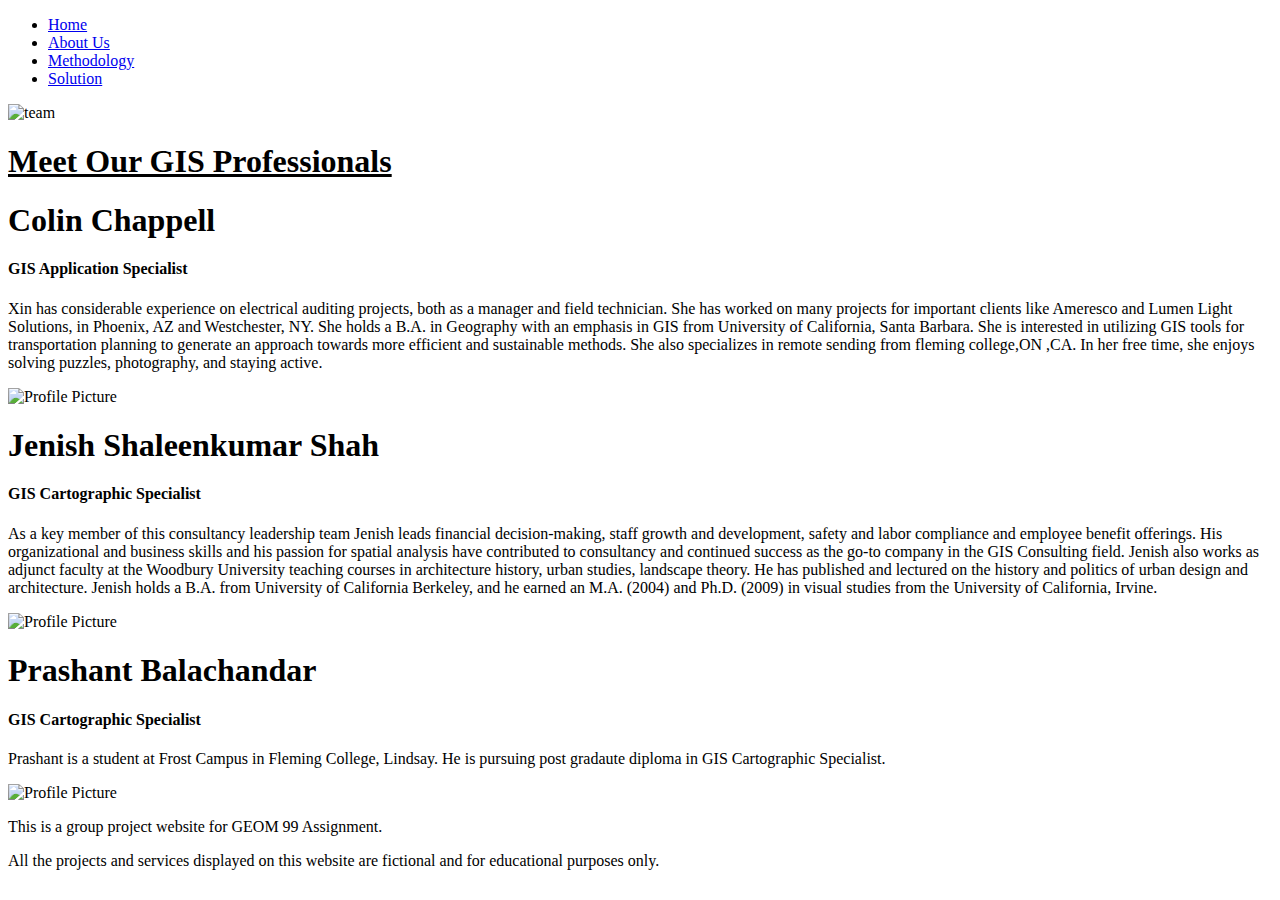
==== Aboutus.html @ 1f741565 "Add files via upload" ====
<!DOCTYPE html>
<html lang="en">
<head>
  <title>About us</title>
  <meta charset="UTF-8">
  <meta name="description" content="This is the About us page of our Group Project for the GEOM99 course showing information about team members.">
  <meta name="keywords" content="Web GIS Development, Group Project, Team Members">
  <meta name="author" content="Colin, Jenish, Prashant">
  <meta name="viewport" content="width=device-width, initial-scale=1.0">
  <link rel="stylesheet" type="text/css" href="CSS/style.css">
</head>
<body>

<nav class="'navbar"></nav>
<ul class="navbar">
    <li><a href="index.html">Home</a></li>
    <li><a class="active" href= "Aboutus.html">About Us</a></li>
    <li><a href= "Methodology.html">Methodology</a></li>
    <li><a href= "Solution.html">Solution</a></li>
</ul>
</nav>
  
<div class="bghead">
  <img class="bgimage" src="Images/teams.png" alt="team">
  <h1 class="bghead"><u>Meet Our GIS Professionals</u></h1>
</div>

<div class="grid"> 
  <div class="gridcontent">
      <h1>Colin Chappell</h1>
      <h4> GIS Application Specialist </h4>
      <p class="textcolor"> Xin has considerable experience on electrical auditing projects, both as a manager 
        and field technician. She has worked on many projects for important clients like Ameresco and Lumen 
        Light Solutions, in Phoenix, AZ and Westchester, NY. She holds a B.A. in Geography with an emphasis 
        in GIS from University of California, Santa Barbara. She is interested in utilizing GIS tools for 
        transportation planning to generate an approach towards more efficient and sustainable methods. 
        She also specializes in remote sending from fleming college,ON ,CA. In her free time, she enjoys 
        solving puzzles, photography, and staying active. 
      </p>
      </div>
      <div class = "profilepic"> 
        <img src="" alt = "Profile Picture" />
      </div>
</div>

<div class="grid2"> 
  <div class="gridcontent"> 
      <h1> Jenish Shaleenkumar Shah </h1>
      <h4> GIS Cartographic Specialist </h4>
      <p class="textcolor">As a key member of this consultancy leadership team Jenish leads financial 
        decision-making, staff growth and development, safety and labor compliance and employee benefit 
        offerings. His organizational and business skills and his passion for spatial analysis have 
        contributed to consultancy and continued success as the go-to company in the GIS Consulting 
        field. Jenish also works as adjunct faculty at the Woodbury University teaching courses in 
        architecture history, urban studies, landscape theory. He has published and lectured on the 
        history and politics of urban design and architecture. Jenish holds a B.A. from University of 
        California Berkeley, and he earned an M.A. (2004) and Ph.D. (2009) in visual studies from the
        University of California, Irvine. 
      </p> 
  </div>
      <div class = "propic1"> 
        <img src="Images/rejenish.jpeg" alt = "Profile Picture" />
      </div>
</div>

<div class="grid"> 
    <div class = "gridcontent">
      <h1> Prashant Balachandar </h1>
      <h4> GIS Cartographic Specialist</h4>
      <p class="textcolor"> Prashant is a student at Frost Campus in Fleming College, Lindsay. He is pursuing post gradaute diploma in GIS Cartographic Specialist. 
      </p>
    </div>
      <div class = "propic"> 
        <img src="Images/reprashant.jpeg" alt = "Profile Picture" />
      </div>
  </div>

<footer>
  <div class="Disclaimer">
  <p>This is a group project website for GEOM 99 Assignment.</p>
  <p>All the projects and services displayed on this website are fictional
  and for educational purposes only.</p>
  </div>
</footer>

</body>

</html>
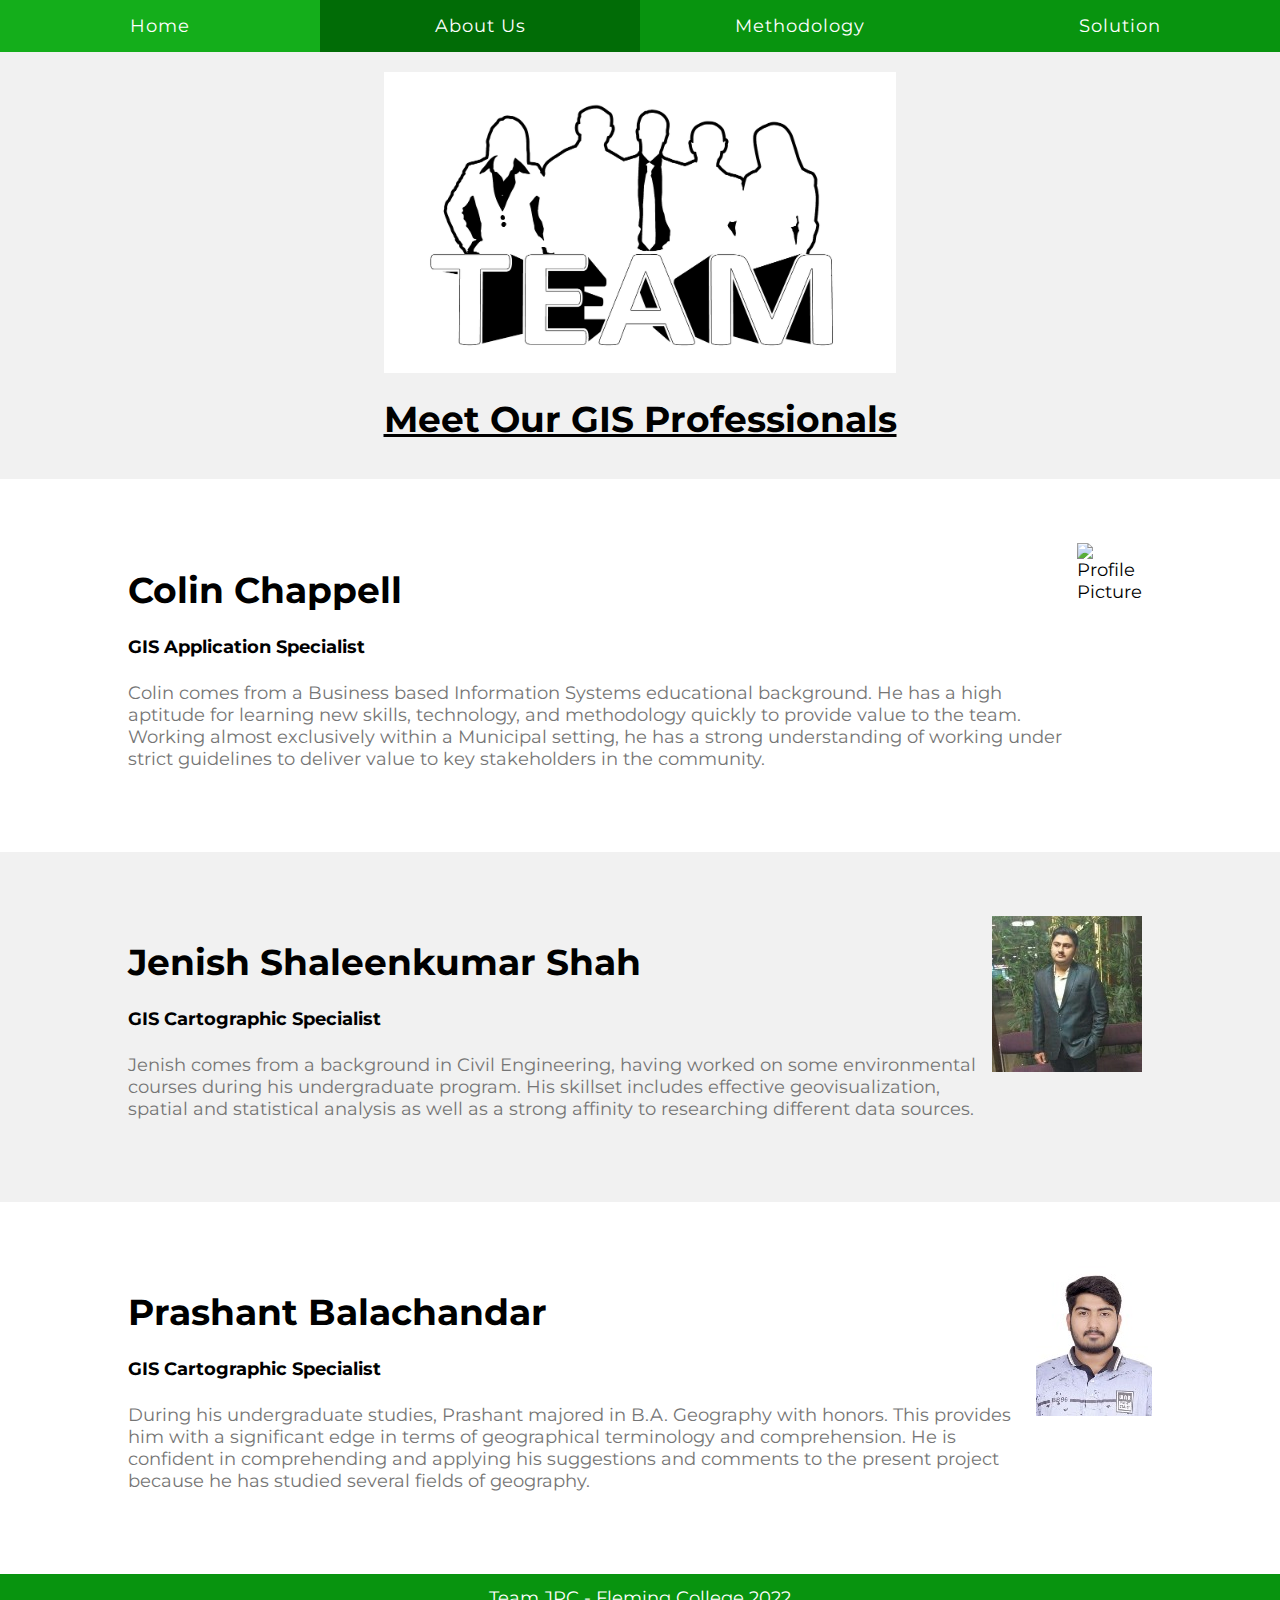
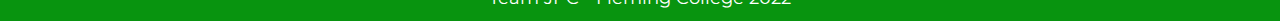
==== commit 32b306e1: "Update Aboutus.html" ====
--- a/Aboutus.html
+++ b/Aboutus.html
@@ -8,6 +8,7 @@
   <meta name="author" content="Colin, Jenish, Prashant">
   <meta name="viewport" content="width=device-width, initial-scale=1.0">
   <link rel="stylesheet" type="text/css" href="CSS/style.css">
+  <link href="https://fonts.googleapis.com/css2?family=Montserrat:wght@300&amp;display=swap" rel="stylesheet">
 </head>
 <body>
 
@@ -29,13 +30,7 @@
   <div class="gridcontent">
       <h1>Colin Chappell</h1>
       <h4> GIS Application Specialist </h4>
-      <p class="textcolor"> Xin has considerable experience on electrical auditing projects, both as a manager 
-        and field technician. She has worked on many projects for important clients like Ameresco and Lumen 
-        Light Solutions, in Phoenix, AZ and Westchester, NY. She holds a B.A. in Geography with an emphasis 
-        in GIS from University of California, Santa Barbara. She is interested in utilizing GIS tools for 
-        transportation planning to generate an approach towards more efficient and sustainable methods. 
-        She also specializes in remote sending from fleming college,ON ,CA. In her free time, she enjoys 
-        solving puzzles, photography, and staying active. 
+      <p class="textcolor"> Colin comes from a Business based Information Systems educational background. He has a high aptitude for learning new skills, technology, and methodology quickly to provide value to the team. Working almost exclusively within a Municipal setting, he has a strong understanding of working under strict guidelines to deliver value to key stakeholders in the community.  
       </p>
       </div>
       <div class = "profilepic"> 
@@ -47,15 +42,7 @@
   <div class="gridcontent"> 
       <h1> Jenish Shaleenkumar Shah </h1>
       <h4> GIS Cartographic Specialist </h4>
-      <p class="textcolor">As a key member of this consultancy leadership team Jenish leads financial 
-        decision-making, staff growth and development, safety and labor compliance and employee benefit 
-        offerings. His organizational and business skills and his passion for spatial analysis have 
-        contributed to consultancy and continued success as the go-to company in the GIS Consulting 
-        field. Jenish also works as adjunct faculty at the Woodbury University teaching courses in 
-        architecture history, urban studies, landscape theory. He has published and lectured on the 
-        history and politics of urban design and architecture. Jenish holds a B.A. from University of 
-        California Berkeley, and he earned an M.A. (2004) and Ph.D. (2009) in visual studies from the
-        University of California, Irvine. 
+      <p class="textcolor">Jenish comes from a background in Civil Engineering, having worked on some environmental courses during his undergraduate program. His skillset includes effective geovisualization, spatial and statistical analysis as well as a strong affinity to researching different data sources. 
       </p> 
   </div>
       <div class = "propic1"> 
@@ -67,7 +54,7 @@
     <div class = "gridcontent">
       <h1> Prashant Balachandar </h1>
       <h4> GIS Cartographic Specialist</h4>
-      <p class="textcolor"> Prashant is a student at Frost Campus in Fleming College, Lindsay. He is pursuing post gradaute diploma in GIS Cartographic Specialist. 
+      <p class="textcolor"> During his undergraduate studies, Prashant majored in B.A. Geography with honors. This provides him with a significant edge in terms of geographical terminology and comprehension. He is confident in comprehending and applying his suggestions and comments to the present project because he has studied several fields of geography. 
       </p>
     </div>
       <div class = "propic"> 
@@ -76,13 +63,11 @@
   </div>
 
 <footer>
-  <div class="Disclaimer">
-  <p>This is a group project website for GEOM 99 Assignment.</p>
-  <p>All the projects and services displayed on this website are fictional
-  and for educational purposes only.</p>
+  <div class="footer">
+  <p class="footernote">Team JPC - Fleming College 2022</p>
   </div>
 </footer>
 
 </body>
 
-</html>+</html>
--- a/CSS/style.css
+++ b/CSS/style.css
@@ -0,0 +1,217 @@
+body {
+	background-color:white;
+	font-size: 18px;
+	margin:0;
+	padding:0;
+	color: black;
+	font-family: 'Montserrat', arial, helvetica, sans-serif;
+}
+
+.header{
+	background-image: url(/Images/Highway_401_Greenbelt.jpg);
+	background-size: cover;
+	background-position-y: 25%;
+	margin:0;
+	padding:0;
+	height:10vw;
+}
+.navbar{
+	list-style-type: none;
+	margin: 0;
+	padding:0;
+	top:0;	
+	overflow: hidden;
+	background-color: #08940f;
+	position: sticky;
+	display:flex;
+	justify-content: center;
+}
+
+li {
+	float:left;
+	text-align:center;
+}
+
+li a{
+	display: inline-block;
+	color:white;
+	text-decoration: none;
+	width: 25vw;
+	margin: 0;
+	padding: 15px 0px;
+	letter-spacing: 1px;
+	flex: 1;
+}
+li a:focus{
+	border-color:white;
+	background-color:#14ae1b;
+	color:white;
+	font-weight: bold;
+}
+li a:hover {
+	background-color: #14ae1b;
+	color:white;
+}
+.active{
+	display: block;
+	background-color:#016c06;
+}
+.block1 {
+	padding: 0.5vw;
+	margin-top: 0;
+	margin-left: 10vw;
+	margin-right:10vw;
+	border-bottom:solid;
+	border-color: #000000;
+	border-width: 1pt;
+}
+.block2 {
+	padding: 0.5vw;
+	margin-top: 0;
+	margin-left: 10vw;
+	margin-right:10vw;
+	border-bottom:solid;
+	border-color: #858484;
+	border-width: 1pt;
+	border-bottom: none;
+}
+.title1 {
+	font-size: 30px;
+	color:#000000
+}
+
+.title2{
+	font-weight:bold;
+	font-size:20px;
+	color:#009999;
+	margin-top: 5px;
+	margin-bottom:0px;
+}
+
+.title3 {
+	width:60%;
+	margin: auto;
+	font-size: 30px;
+	color:#000000
+}
+
+.title4 {
+	font-size:20pt;
+	color:#000000;
+}
+
+.generalText{
+	margin-top: 0;
+	text-align: justify;
+}
+
+.homeSubHead{
+	font-weight:bold;
+	font-size:20px;
+}
+
+/* .projdesc{
+	text-align: justify;
+	font-size:20px;
+} */
+
+.text1{
+	font-size:22px;	
+    text-align: justify;
+}
+.text2{
+    font-size:18px;	
+	text-align: justify;
+}
+
+.text3{
+    font-size:16px;	
+	text-align: justify;
+}
+
+.text4{
+	font-size:18px;
+}
+
+/* .projectimagesubtext {
+	font-size: 14px;
+	font-style: italic;
+	text-align: center;
+} */
+
+#map {
+    height: 1200px;
+    width: 100%;
+}
+/* about us page code */
+.bghead {
+    text-align: center;
+    background-color:#f1f1f1;
+    padding-bottom: 7px;
+}
+.bgimage {
+    display: block;
+    margin-left: auto;
+    margin-right: auto;
+    padding-top: 20px;
+    width: 40%;
+}
+.grid {
+    padding-top: 64px;
+    padding-bottom: 64px;
+    padding-left: 10vw;
+	padding-right: 10vw;
+    display: flex;
+}
+.grid2 {
+    padding-top: 64px;
+    padding-bottom: 64px;
+    padding-left: 10vw;
+	padding-right: 10vw;
+    color:#000;
+    background-color:#f1f1f1;
+    display: flex;
+}
+.gridcontent {
+    text-align: left;
+    flex: 100%;
+}
+.textcolor{
+    color:#757575
+}
+.propic {
+    right: 600px;
+}
+.propic1 {
+    left: 150px;
+    flex: 0%;
+    padding-right: 1%;
+}
+.profilepic {
+    left: 150px;
+    flex: 0%;
+    padding-right: 1%;
+}
+.Disclaimer {
+    color: white;
+    flex:60%;
+    font-size: 15px;
+    background-color: #333;
+    text-align: center;
+}
+.footer {
+	background-color: #08940f;
+	position: static;
+	width: 100%;
+	bottom: 0px;
+	left: 0px;
+}
+	
+.footernote {
+	color:rgb(255, 255, 255);
+	font-family: 'Montserrat', sans-serif;
+	text-align: center;
+	margin-top: 0;
+	margin-bottom: 0;
+	padding: 1vw;
+}
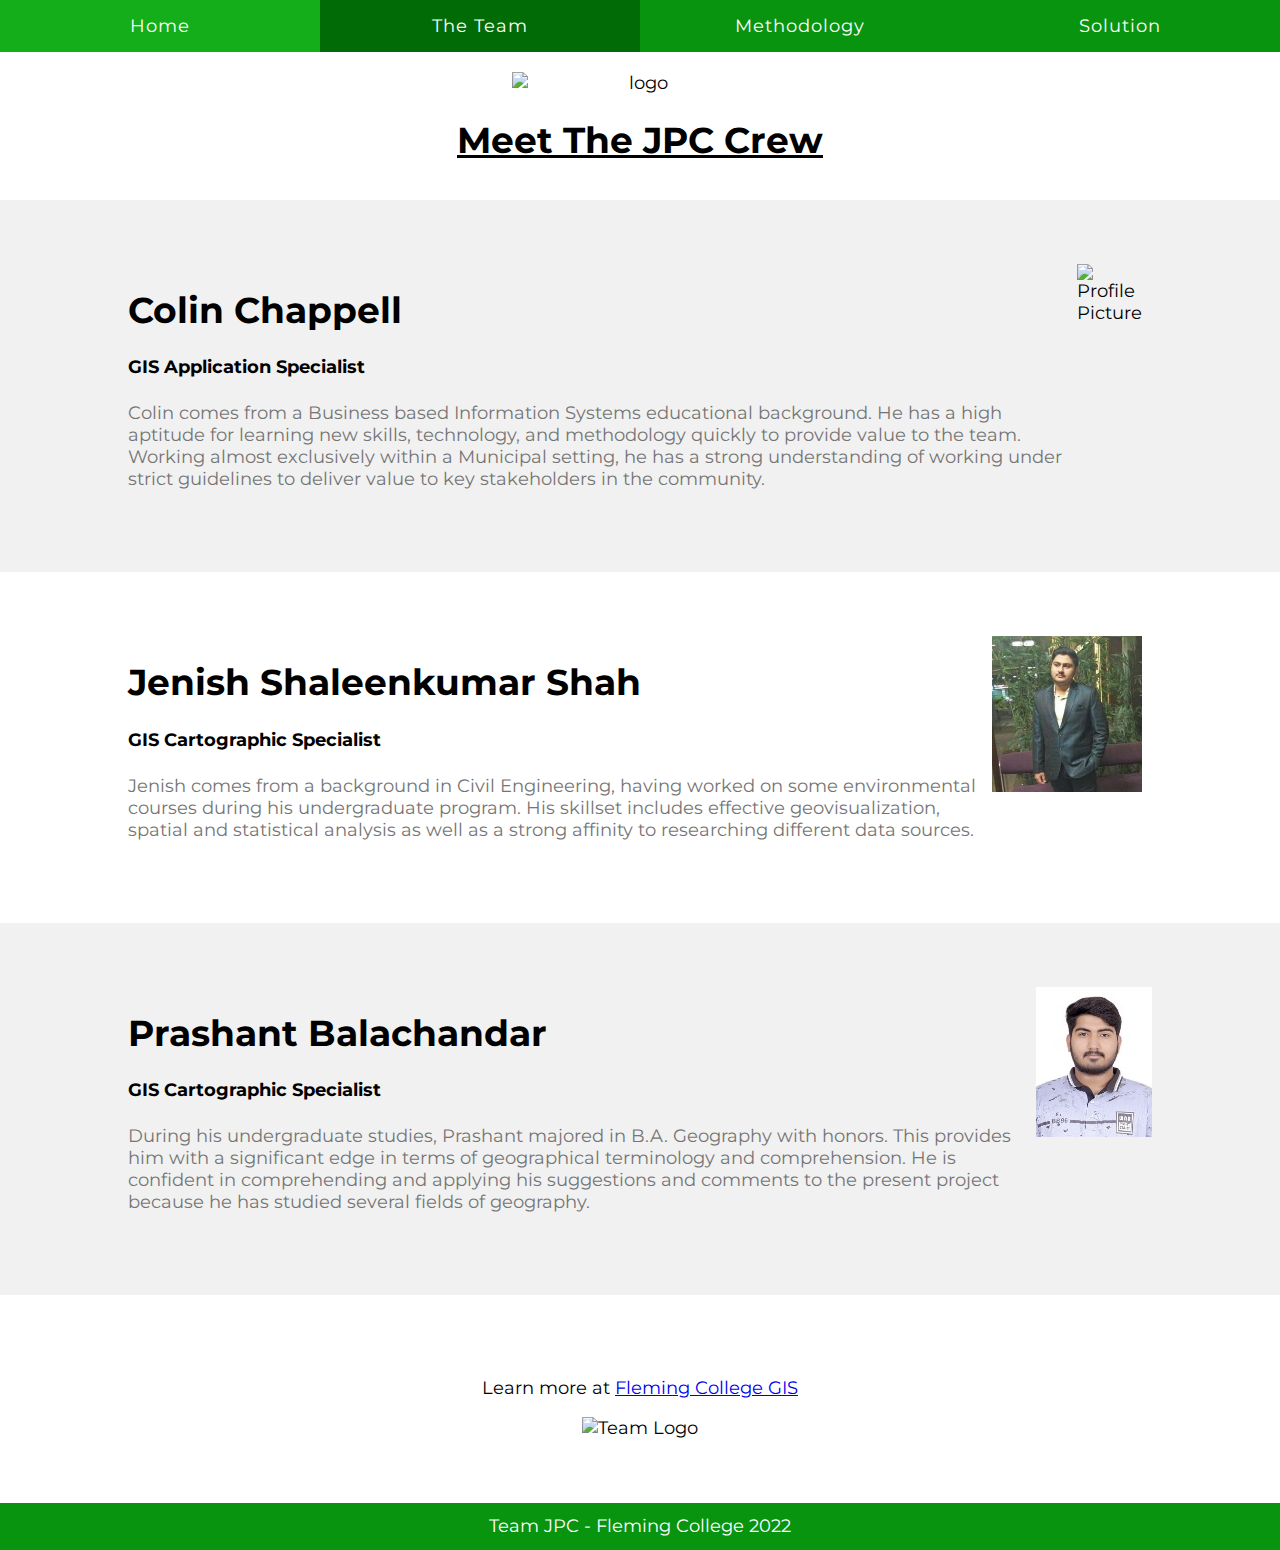
==== commit 4a65f1e7: "Update Aboutus.html" ====
--- a/Aboutus.html
+++ b/Aboutus.html
@@ -1,7 +1,7 @@
 <!DOCTYPE html>
 <html lang="en">
 <head>
-  <title>About us</title>
+  <title>Team JPC</title>
   <meta charset="UTF-8">
   <meta name="description" content="This is the About us page of our Group Project for the GEOM99 course showing information about team members.">
   <meta name="keywords" content="Web GIS Development, Group Project, Team Members">
@@ -15,18 +15,18 @@
 <nav class="'navbar"></nav>
 <ul class="navbar">
     <li><a href="index.html">Home</a></li>
-    <li><a class="active" href= "Aboutus.html">About Us</a></li>
+    <li><a class="active" href= "Aboutus.html">The Team</a></li>
     <li><a href= "Methodology.html">Methodology</a></li>
     <li><a href= "Solution.html">Solution</a></li>
 </ul>
 </nav>
   
 <div class="bghead">
-  <img class="bgimage" src="Images/teams.png" alt="team">
-  <h1 class="bghead"><u>Meet Our GIS Professionals</u></h1>
+  <img class="bgimage" src="Images/output-onlinepngtools.png" alt="logo">
+  <h1 class="bghead"><u>Meet The JPC Crew</u></h1>
 </div>
 
-<div class="grid"> 
+<div class="grid2"> 
   <div class="gridcontent">
       <h1>Colin Chappell</h1>
       <h4> GIS Application Specialist </h4>
@@ -38,7 +38,7 @@
       </div>
 </div>
 
-<div class="grid2"> 
+<div class="grid"> 
   <div class="gridcontent"> 
       <h1> Jenish Shaleenkumar Shah </h1>
       <h4> GIS Cartographic Specialist </h4>
@@ -50,7 +50,7 @@
       </div>
 </div>
 
-<div class="grid"> 
+<div class="grid2"> 
     <div class = "gridcontent">
       <h1> Prashant Balachandar </h1>
       <h4> GIS Cartographic Specialist</h4>
@@ -61,7 +61,12 @@
         <img src="Images/reprashant.jpeg" alt = "Profile Picture" />
       </div>
   </div>
-
+<div class="grid3">
+  <p class="text2">Learn more at
+    <a class="link" href="https://www.geocommunity.net/#about">Fleming College GIS</a>
+  </p>
+  <img class="logo" src="Images/Artboard 1.png" alt="Team Logo">
+</div>
 <footer>
   <div class="footer">
   <p class="footernote">Team JPC - Fleming College 2022</p>
--- a/CSS/style.css
+++ b/CSS/style.css
@@ -10,7 +10,7 @@
 .header{
 	background-image: url(/Images/Highway_401_Greenbelt.jpg);
 	background-size: cover;
-	background-position-y: 25%;
+	background-position-y: 45%;
 	margin:0;
 	padding:0;
 	height:10vw;
@@ -75,6 +75,13 @@
 	border-width: 1pt;
 	border-bottom: none;
 }
+.grid3 {
+	padding-top: 64px;
+    padding-bottom: 64px;
+    padding-left: 10vw;
+	padding-right: 10vw;
+	text-align: center;
+}
 .title1 {
 	font-size: 30px;
 	color:#000000
@@ -121,7 +128,7 @@
 }
 .text2{
     font-size:18px;	
-	text-align: justify;
+	text-align: center;
 }
 
 .text3{
@@ -146,7 +153,7 @@
 /* about us page code */
 .bghead {
     text-align: center;
-    background-color:#f1f1f1;
+    background-color:white;
     padding-bottom: 7px;
 }
 .bgimage {
@@ -154,7 +161,7 @@
     margin-left: auto;
     margin-right: auto;
     padding-top: 20px;
-    width: 40%;
+    width: 20%;
 }
 .grid {
     padding-top: 64px;
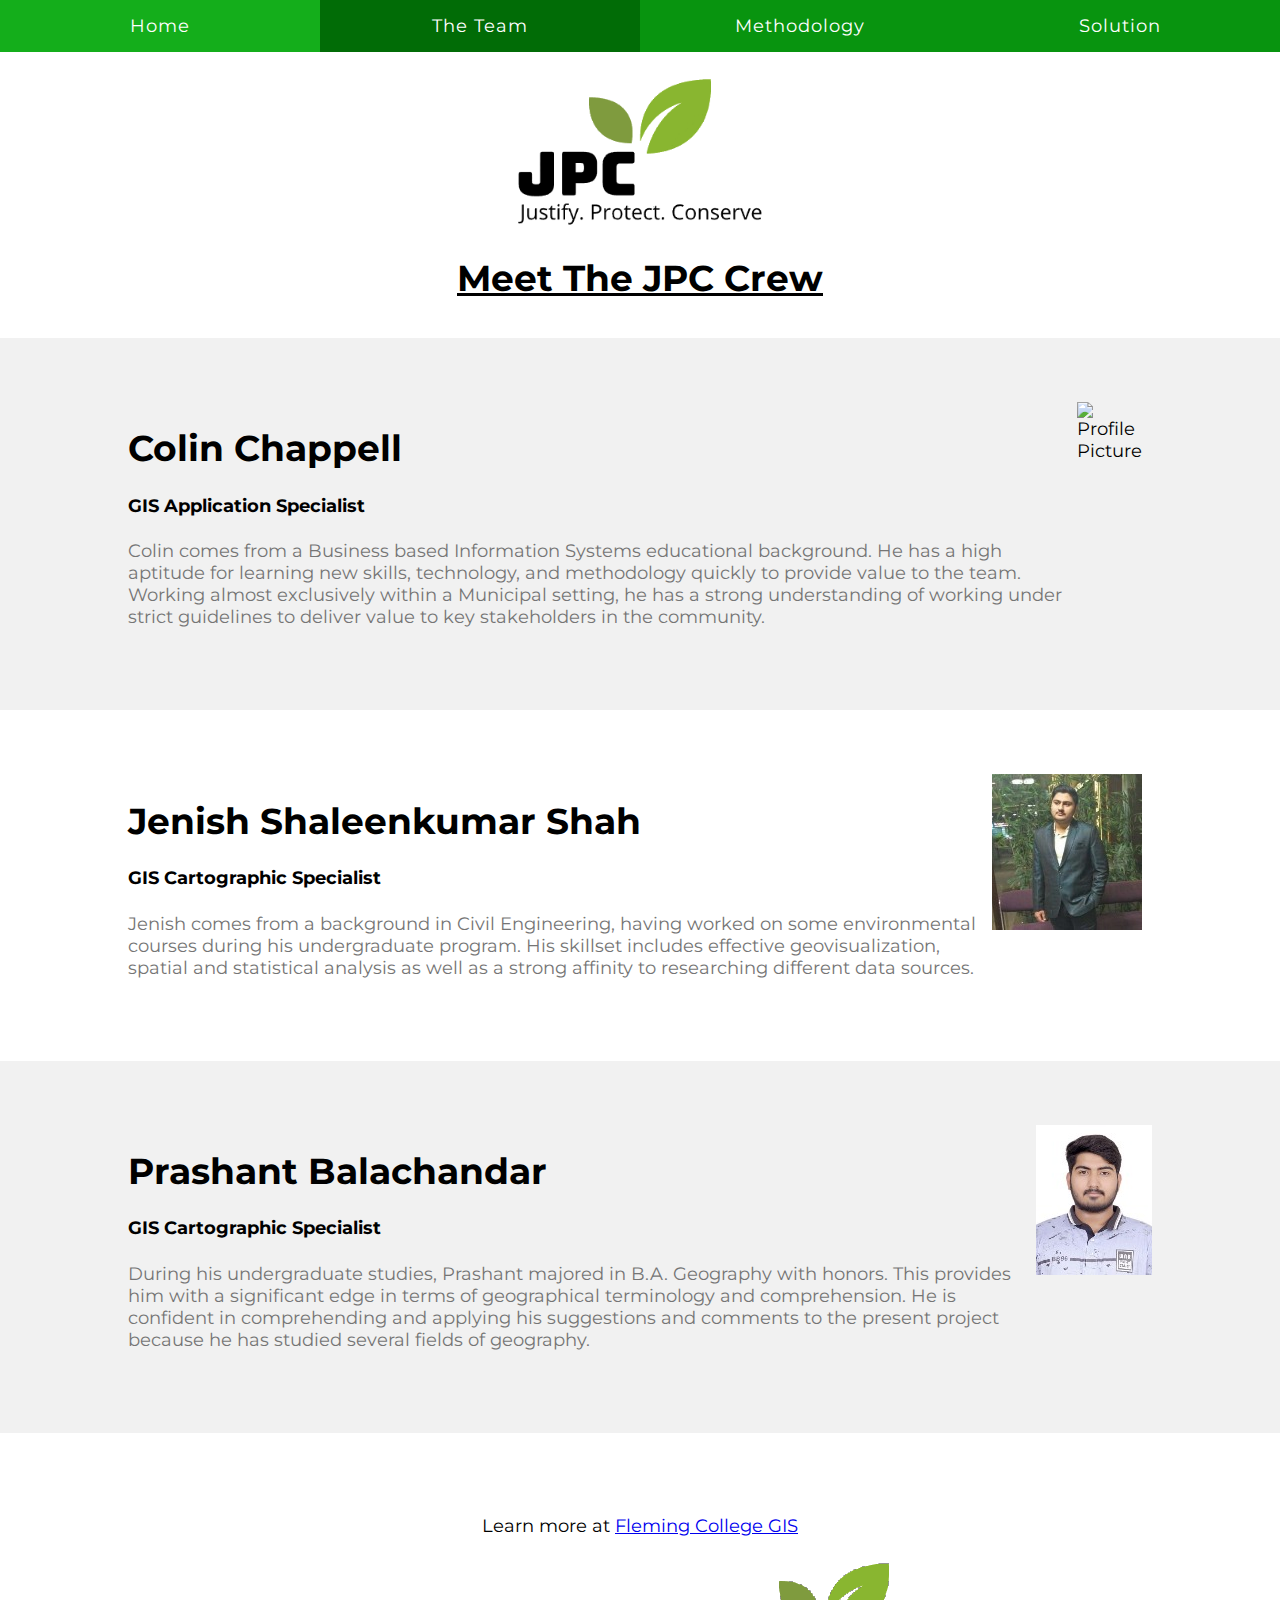
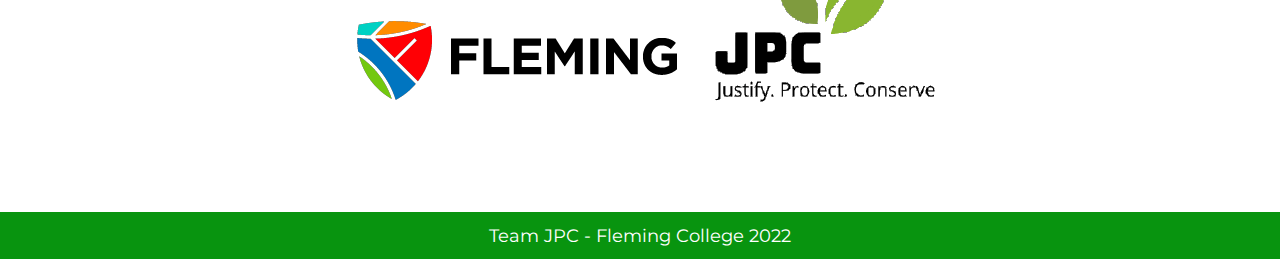
==== commit 237efe46: "Update Aboutus.html" ====
--- a/Aboutus.html
+++ b/Aboutus.html
@@ -34,7 +34,7 @@
       </p>
       </div>
       <div class = "profilepic"> 
-        <img src="" alt = "Profile Picture" />
+        <img src="Images/c.png" alt = "Profile Picture" />
       </div>
 </div>
 
--- a/CSS/style.css
+++ b/CSS/style.css
@@ -139,7 +139,16 @@
 .text4{
 	font-size:18px;
 }
-
+.list {
+	list-style-type: none;
+	margin: 0;
+	padding:0;
+	top:0;	
+	overflow:hidden;
+	background-color: #08940f;
+	position: sticky;
+	justify-content: center;
+}
 /* .projectimagesubtext {
 	font-size: 14px;
 	font-style: italic;
@@ -148,7 +157,10 @@
 
 #map {
     height: 1200px;
-    width: 100%;
+    width:80%;
+	text-align: center;
+	margin-left: 10vw;
+	margin-right: 10vw;
 }
 /* about us page code */
 .bghead {
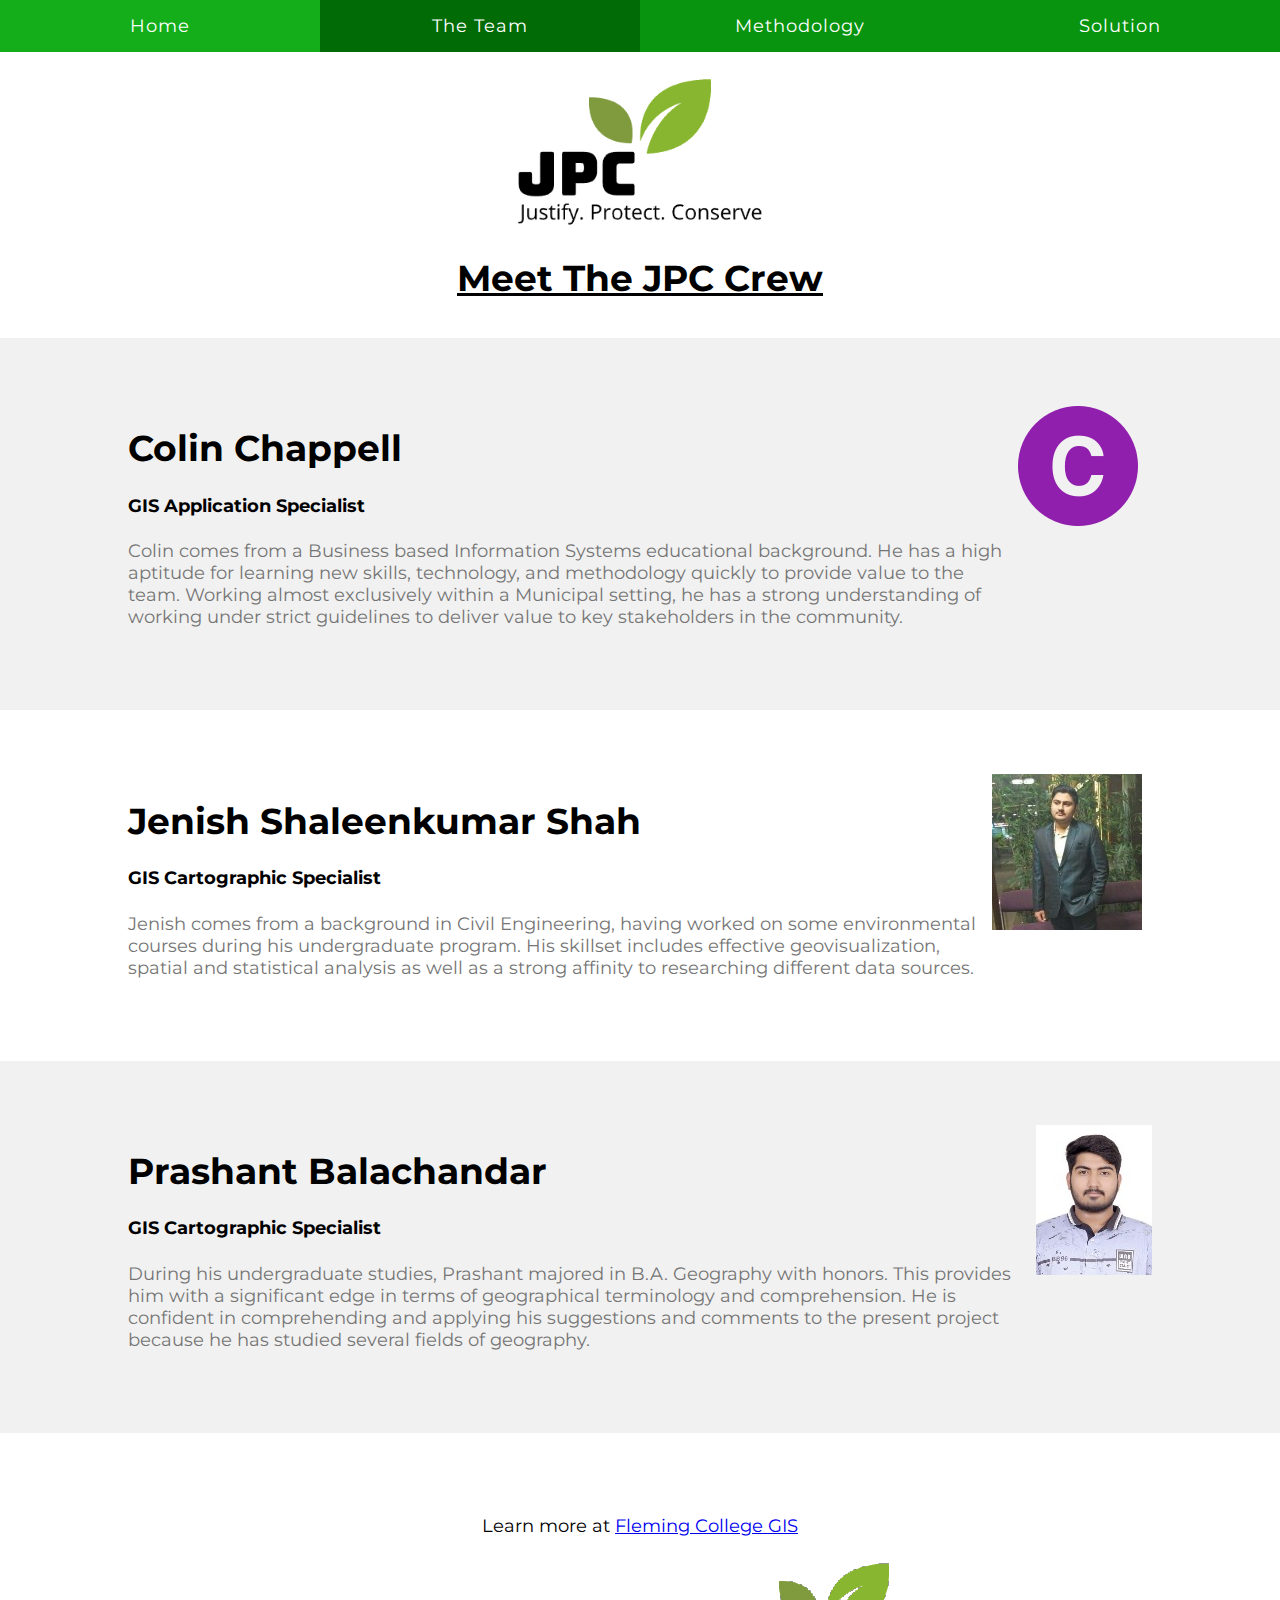
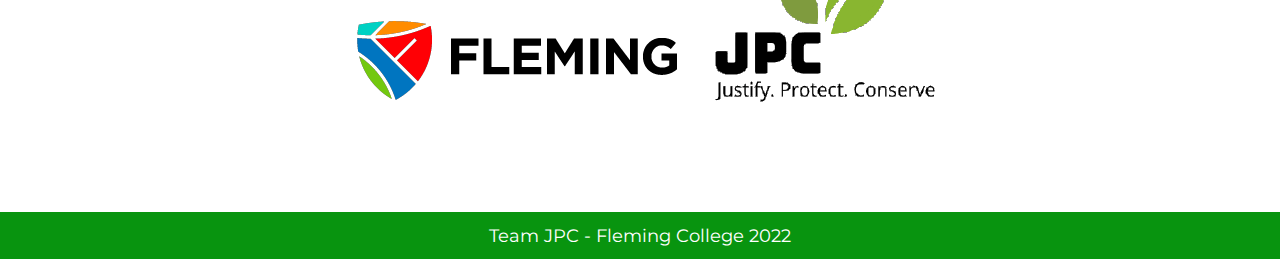
==== commit 3efdc787: "Update Aboutus.html" ====
--- a/Aboutus.html
+++ b/Aboutus.html
@@ -9,6 +9,10 @@
   <meta name="viewport" content="width=device-width, initial-scale=1.0">
   <link rel="stylesheet" type="text/css" href="CSS/style.css">
   <link href="https://fonts.googleapis.com/css2?family=Montserrat:wght@300&amp;display=swap" rel="stylesheet">
+  <link rel="apple-touch-icon" sizes="180x180" href="Images/apple-touch-icon.png">
+    <link rel="icon" type="image/png" sizes="32x32" href="Images/favicon-32x32.png">
+    <link rel="icon" type="image/png" sizes="16x16" href="Images/favicon-16x16.png">
+    <link rel="manifest" href="Images/site.webmanifest">
 </head>
 <body>
 
--- a/CSS/style.css
+++ b/CSS/style.css
@@ -8,12 +8,12 @@
 }
 
 .header{
-	background-image: url(/Images/Highway_401_Greenbelt.jpg);
+	background-image: url(https://github.com/JenIsHere/WebComm/blob/main/Images/Greenbelt.jpg?raw=true);
 	background-size: cover;
-	background-position-y: 45%;
+	background-position-y: 70%;
 	margin:0;
 	padding:0;
-	height:10vw;
+	height:20vw;
 }
 .navbar{
 	list-style-type: none;
@@ -225,7 +225,6 @@
 	bottom: 0px;
 	left: 0px;
 }
-	
 .footernote {
 	color:rgb(255, 255, 255);
 	font-family: 'Montserrat', sans-serif;
